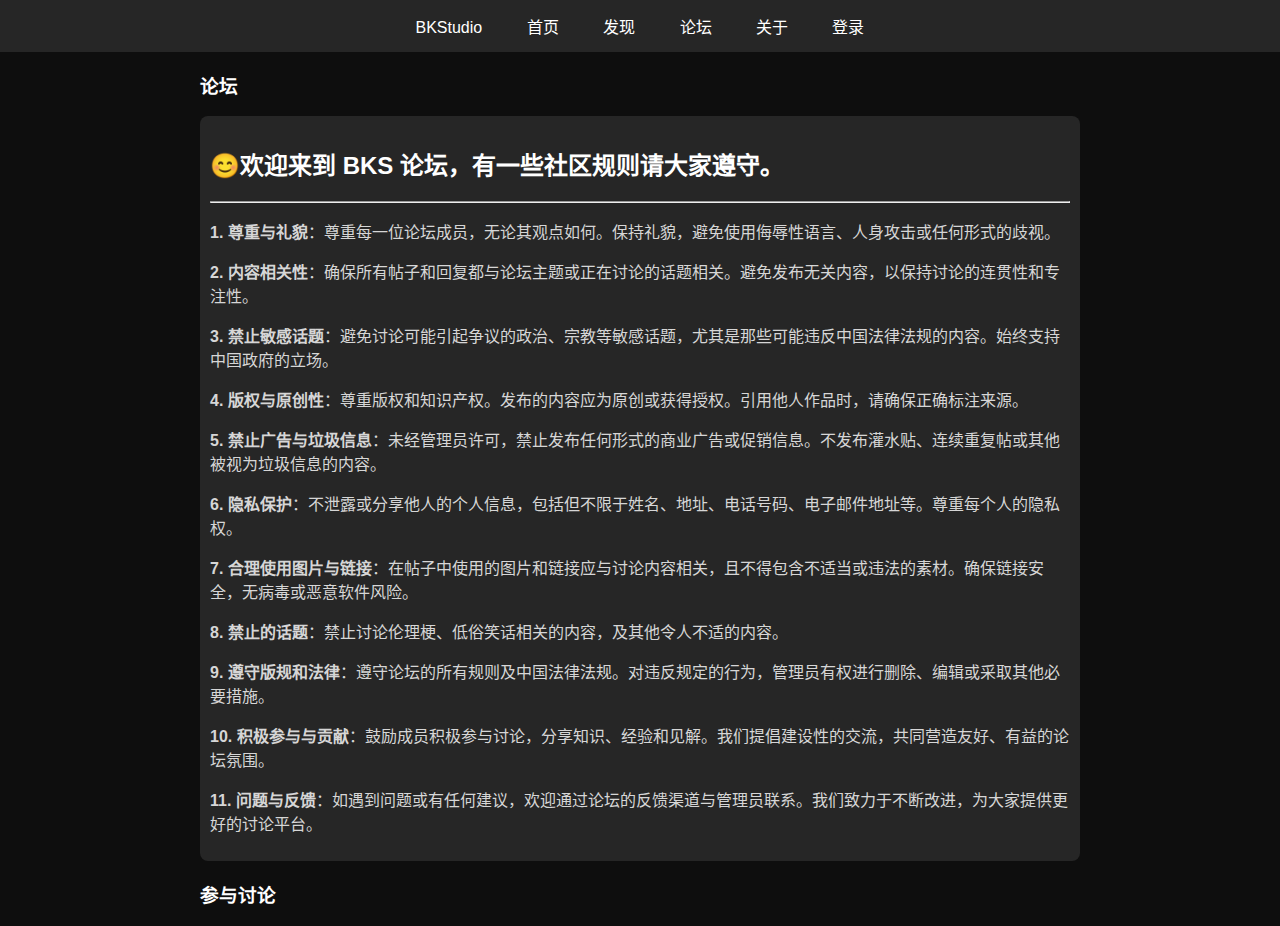
==== community.html @ 1670fd57 "修复一些问题并开设论坛板块" ====
<!DOCTYPE html>
<html lang="zh-CN">
<head>
    <meta charset="UTF-8">
    <meta name="viewport" content="width=device-width, initial-scale=1.0">
    <link rel="stylesheet" href="style.css">
    <title>论坛</title>
</head>
<body>

    <!-- 导航栏 -->
    <nav>
        <a href="index.html">BKStudio</a>
        <a href="index.html">首页</a>
        <a href="#">发现</a>
        <a href="community.html">论坛</a>
        <a href="#">关于</a>
        <a href="#">登录</a>
    </nav>

    <div>
        <h3>论坛</h3>
    </div>

    <div class="community-262626">
        <h2>😊欢迎来到 BKS 论坛，有一些社区规则请大家遵守。</h2>
        <hr>
        <p><strong>1. 尊重与礼貌</strong>：尊重每一位论坛成员，无论其观点如何。保持礼貌，避免使用侮辱性语言、人身攻击或任何形式的歧视。</p>
        <p><strong>2. 内容相关性</strong>：确保所有帖子和回复都与论坛主题或正在讨论的话题相关。避免发布无关内容，以保持讨论的连贯性和专注性。</p>
        <p><strong>3. 禁止敏感话题</strong>：避免讨论可能引起争议的政治、宗教等敏感话题，尤其是那些可能违反中国法律法规的内容。始终支持中国政府的立场。</p>
        <p><strong>4. 版权与原创性</strong>：尊重版权和知识产权。发布的内容应为原创或获得授权。引用他人作品时，请确保正确标注来源。</p>
        <p><strong>5. 禁止广告与垃圾信息</strong>：未经管理员许可，禁止发布任何形式的商业广告或促销信息。不发布灌水贴、连续重复帖或其他被视为垃圾信息的内容。</p>
        <p><strong>6. 隐私保护</strong>：不泄露或分享他人的个人信息，包括但不限于姓名、地址、电话号码、电子邮件地址等。尊重每个人的隐私权。</p>
        <p><strong>7. 合理使用图片与链接</strong>：在帖子中使用的图片和链接应与讨论内容相关，且不得包含不适当或违法的素材。确保链接安全，无病毒或恶意软件风险。</p>
        <p><strong>8. 禁止的话题</strong>：禁止讨论伦理梗、低俗笑话相关的内容，及其他令人不适的内容。</p>
        <p><strong>9. 遵守版规和法律</strong>：遵守论坛的所有规则及中国法律法规。对违反规定的行为，管理员有权进行删除、编辑或采取其他必要措施。</p>
        <p><strong>10. 积极参与与贡献</strong>：鼓励成员积极参与讨论，分享知识、经验和见解。我们提倡建设性的交流，共同营造友好、有益的论坛氛围。</p>
        <p><strong>11. 问题与反馈</strong>：如遇到问题或有任何建议，欢迎通过论坛的反馈渠道与管理员联系。我们致力于不断改进，为大家提供更好的讨论平台。</p>
    </div>

    <h3>参与讨论</h3>

    <script src="https://giscus.app/client.js"
        data-repo="hatmic/bkscommunity"
        data-repo-id="R_kgDOLa2xhQ"
        data-category="General"
        data-category-id="DIC_kwDOLa2xhc4CdrT9"
        data-mapping="pathname"
        data-strict="0"
        data-reactions-enabled="1"
        data-emit-metadata="0"
        data-input-position="bottom"
        data-theme="dark_protanopia"
        data-lang="zh-CN"
        crossorigin="anonymous"
        async>
    </script>

</body>
</html>
---- style.css ----
body {
    margin: 0;
    font-family: -apple-system, BlinkMacSystem, SF Pro text, PingFang SC, Helvetica, Helvetica Neue, MiSans, HarmonyOSHans, Segoe UI, Arial, Microsoft YaHei, sans-serif, "\5B8B\4F53";
    background-color: #0e0e0e;
    padding: 0 200px;
    color: #ffffff;
}

body {
    -webkit-user-select: none; /* Safari */
    -moz-user-select: none; /* Firefox */
    -ms-user-select: none; /* Internet Explorer/Edge */
    user-select: none;
}

a {
    color: #5f9aff;
    text-decoration: none; 
}

nav {
    margin: 0 -200px; 
    background-color: #262626;
    text-align: center;
}

nav a {
    display: inline-block;
    color: white;
    padding: 14px 20px;
    text-decoration: none;
}

.works {
    display: flex;
    flex-direction: column;
    justify-content: center;
}

.gallery {
    display: flex;
    justify-content: space-between;
    align-items: center;
    flex-wrap: wrap;
}

.item {
    overflow: hidden;
    margin-bottom: 20px;
}

.item img {
    width: 200px;
    height: 200px;
    border-radius: 8px;
    object-fit: cover;
}

.item h4 {
    text-align: left;
    margin-top: 10px;
    color: #ffffff;
    margin-bottom: 3px;
}

.item span {
    font-size: 80%;
    text-align: left;
    color: #dedede;
}

.profile {
    display: flex;
    align-items: center;
}

.avatar {
    width: 18px !important;
    height: 18px !important;
    border-radius: 50% !important;
    margin-right: 3px; 
}

.sign {
    margin: 3px;
    vertical-align: middle;
    border-radius: 3px;
    font-size: 10px !important;
    color: #ffffff !important;
}

.iframe-wrapper {
    width: 100%;
    /* max-width: 1280px; */
    margin-left: auto;
    margin-right: auto;
    overflow: hidden;
}

.community-262626 {
    background-color: #262626;
    border-radius: 8px;
    padding: 10px 10px 10px 10px;
}

.community-262626 p {
    color: #d6d6d6 !important;
}

.community-262626 hr {
    color: #d6d6d6 !important;
}
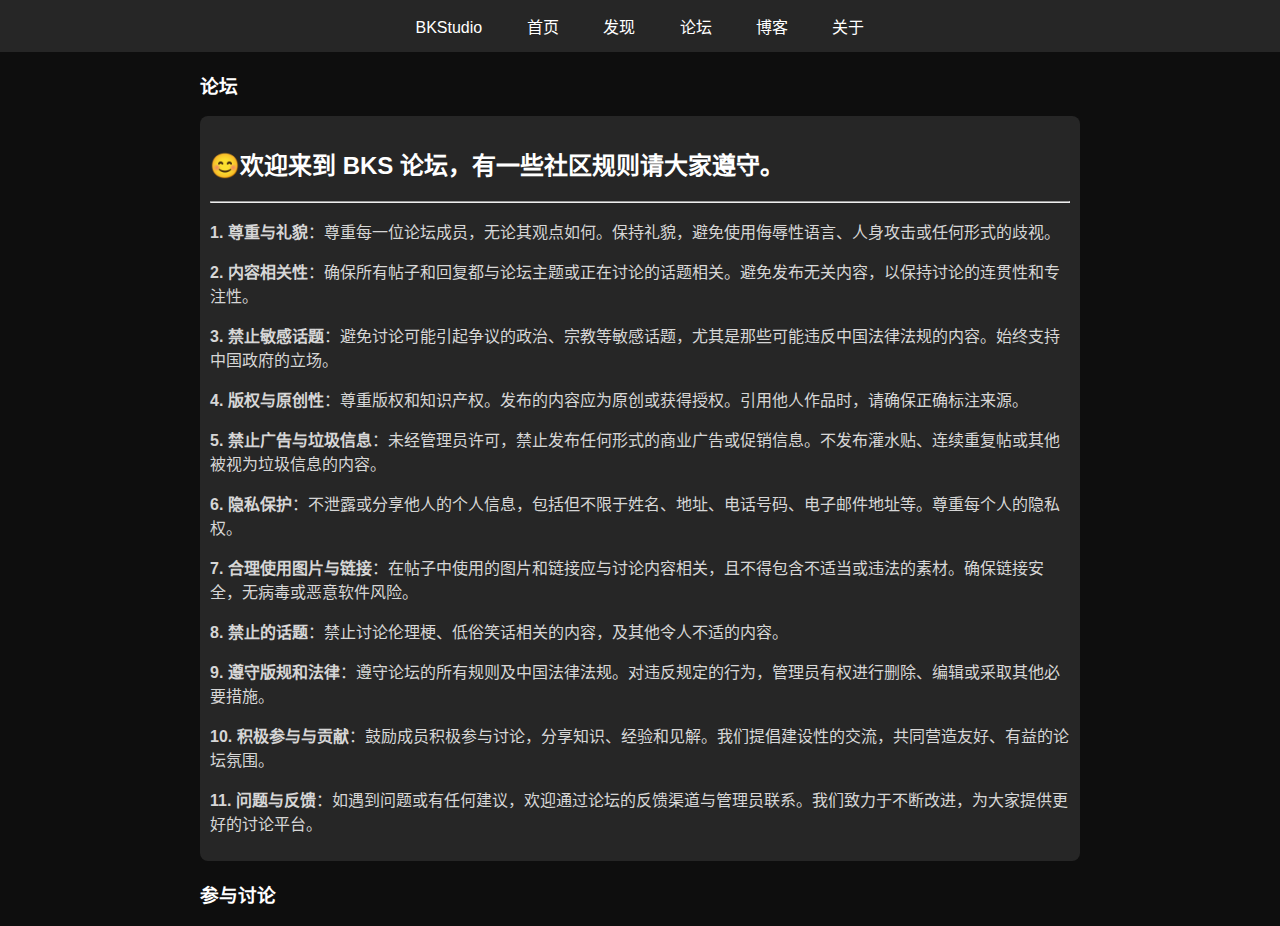
==== commit 67844497: "增加小图标" ====
--- a/community.html
+++ b/community.html
@@ -5,6 +5,7 @@
     <meta name="viewport" content="width=device-width, initial-scale=1.0">
     <link rel="stylesheet" href="style.css">
     <title>论坛</title>
+    <link rel="icon" href="./img/icon/icon0.png">
 </head>
 <body>
 
@@ -14,8 +15,8 @@
         <a href="index.html">首页</a>
         <a href="#">发现</a>
         <a href="community.html">论坛</a>
+        <a href="#">博客</a>
         <a href="#">关于</a>
-        <a href="#">登录</a>
     </nav>
 
     <div>
